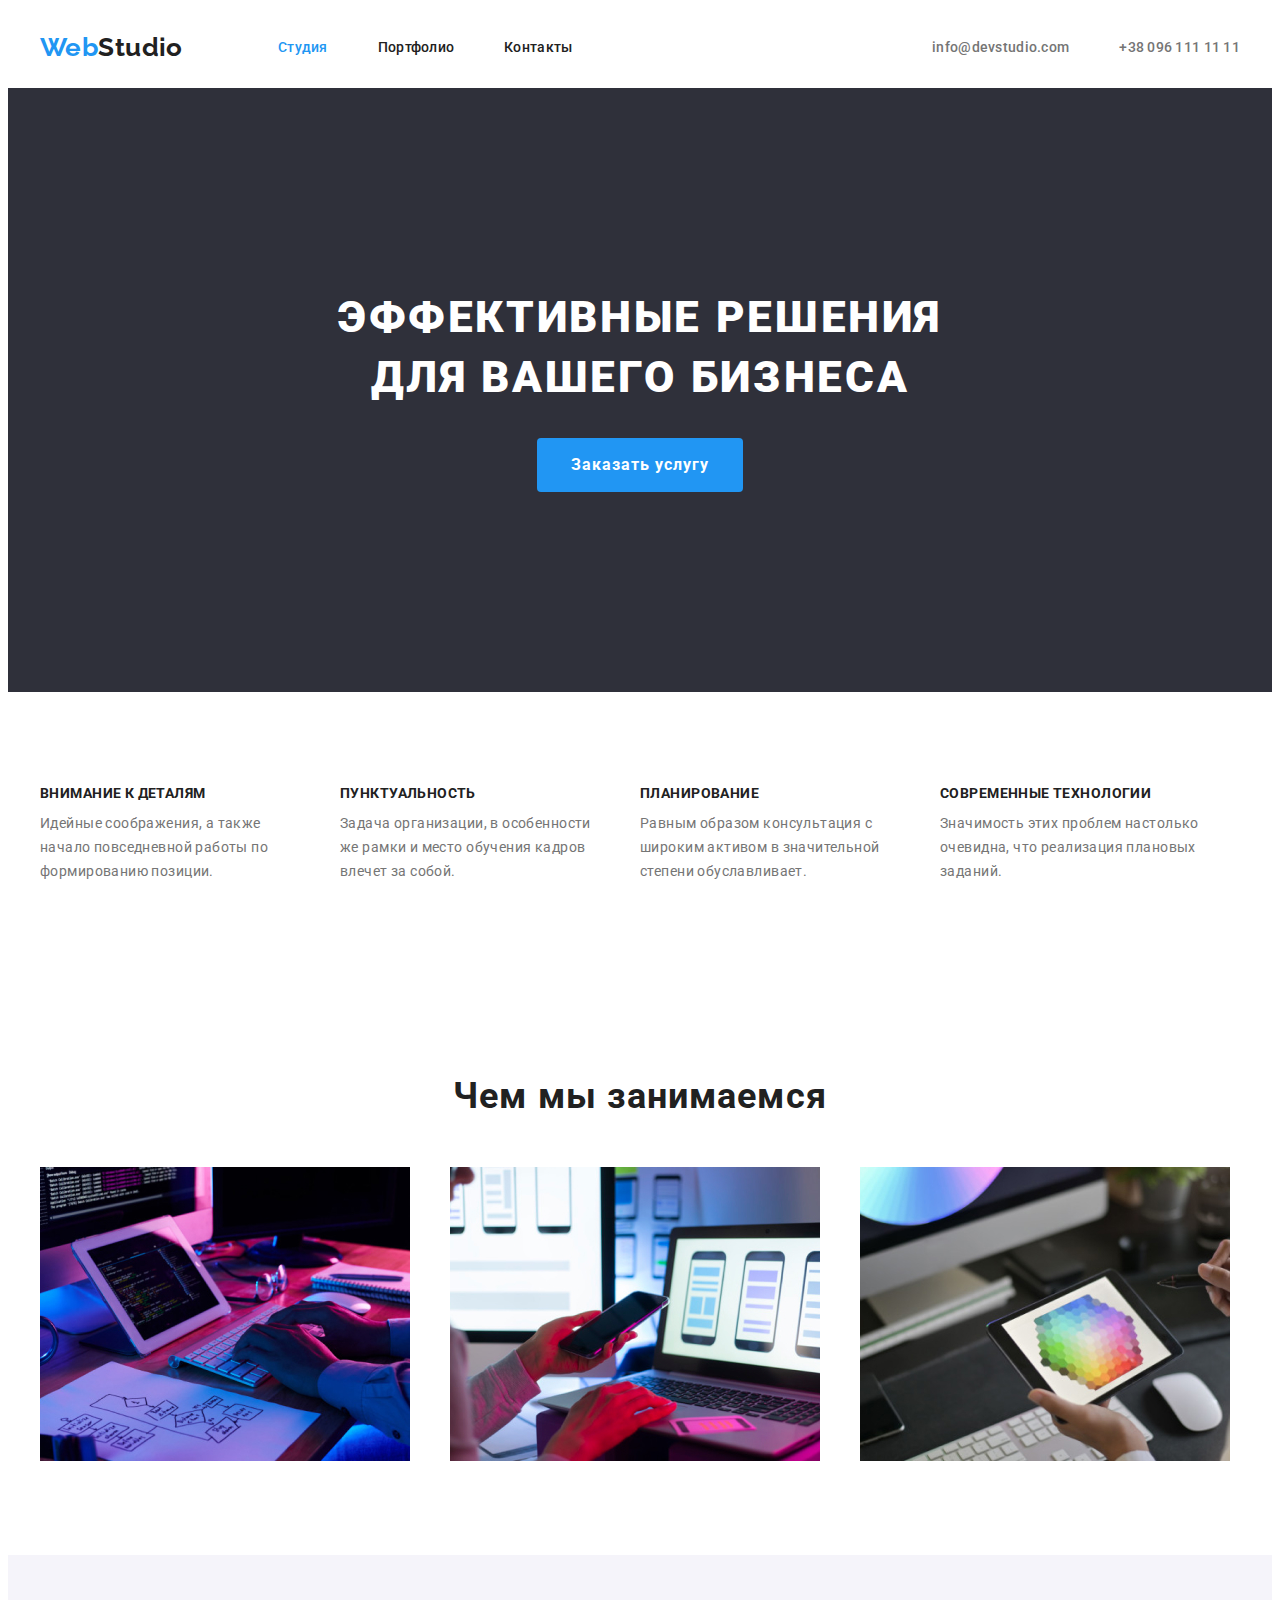
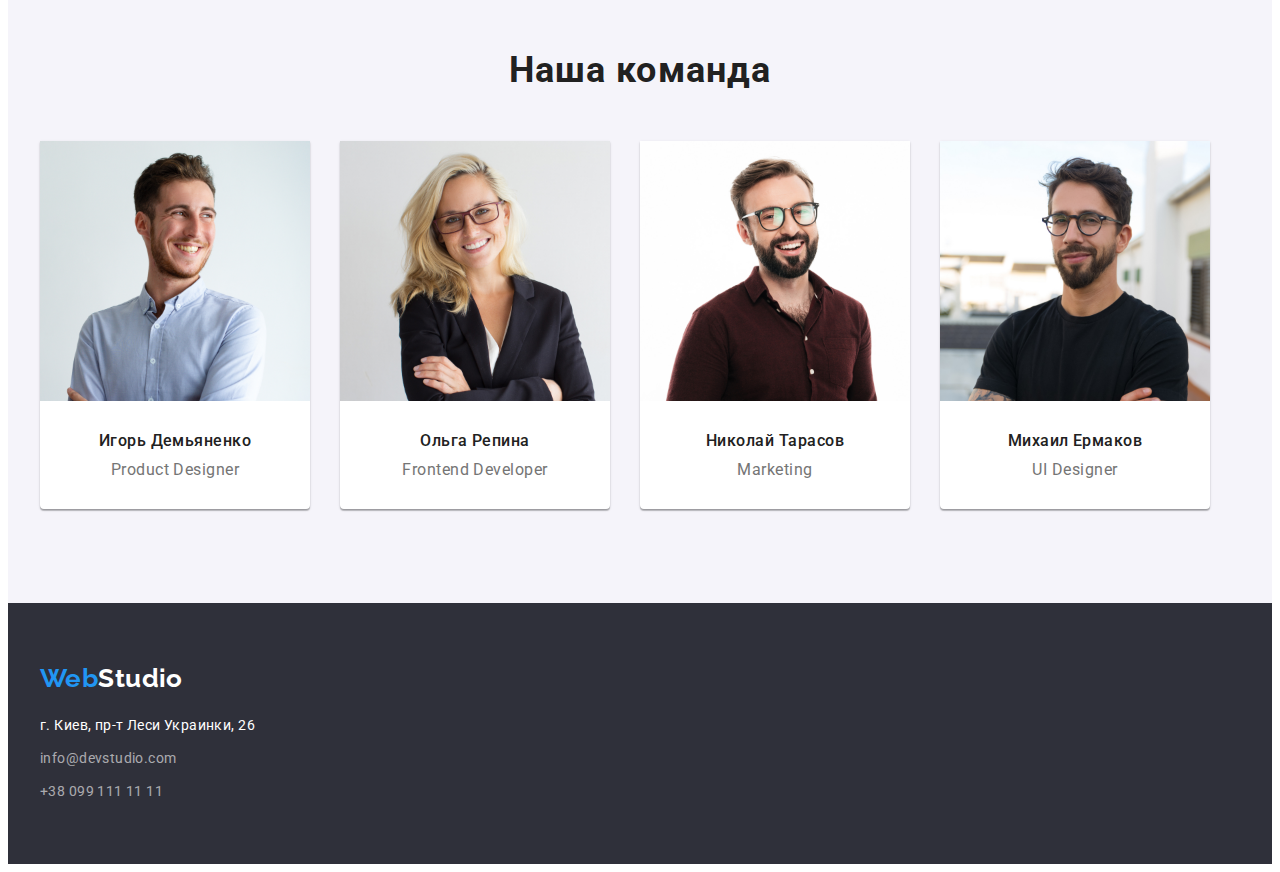
==== index.html @ 16b6916d "changes css and html" ====
<!DOCTYPE html>
<html lang="ru">
  <head>
    <meta charset="utf-8" />
    <meta name="viewport" content="widht=device-widht, initial-scale=1.0" />
    <title>Document</title>
    <link rel="preconnect" href="https://fonts.googleapis.com" />
    <link rel="preconnect" href="https://fonts.gstatic.com" crossorigin />
    <link
      href="https://fonts.googleapis.com/css2?family=Raleway:wght@700&family=Roboto:wght@400;500;700;900&display=swap"
      rel="stylesheet"
    />
    <link
      rel="stylesheet"
      href="https://cdnjs.cloudflare.com/ajax/libs/modern-normalize/1.1.0/modern-normalize.min.css"
      integrity="sha512-wpPYUAdjBVSE4KJnH1VR1HeZfpl1ub8YT/NKx4PuQ5NmX2tKuGu6U/JRp5y+Y8XG2tV+wKQpNHVUX03MfMFn9Q=="
      crossorigin="anonymous"
      referrerpolicy="no-referrer"
    />
    <link rel="stylesheet" href="./css/styles.css" />
  </head>

  <body class="page">
    <!-- Шапка сайта-->
    <header class="header-page">
      <div class="container">
        <div class="box">
          <nav class="header-page-nav">
            <a href="./index.html" class="logo"><span class="accent">Web</span>Studio</a>
            <ul class="site-nav list">
              <li class="list-item"><a href="" class="link current">Студия</a></li>
              <li class="list-item"><a href="./portfolio.html" class="link">Портфолио</a></li>
              <li class="list-item"><a href="" class="link">Контакты</a></li>
            </ul>
          </nav>

          <ul class="contact list">
            <li class="contacts-item">
              <a href="mailto:info@devstudio.com" class="contact-title">info@devstudio.com</a>
            </li>
            <li class="contacts-item">
              <a href="tel:+380991111111" class="contact-title">+38 096 111 11 11</a>
            </li>
          </ul>
        </div>
      </div>
    </header>

    <main>
      <!-- Услуги -->
      <section class="hero">
        <h1 class="hero-title">Эффективные решения для вашего бизнеса</h1>
        <button type="button" class="button">Заказать услугу</button>
      </section>

      <!-- Процесс роботы -->
      <section class="section">
        <div class="container">
          <h2 class="section-title visually-hidden">Процесс роботы</h2>

          <ul class="work-list list">
            <li class="work-item">
              <h3 class="work-title">Внимание к деталям</h3>
              <p>
                Идейные соображения, а также начало повседневной работы по формированию позиции.
              </p>
            </li>
            <li class="work-item">
              <h3 class="work-title">Пунктуальность</h3>
              <p>
                Задача организации, в особенности же рамки и место обучения кадров влечет за собой.
              </p>
            </li>

            <li class="work-item">
              <h3 class="work-title">Планирование</h3>
              <p>
                Равным образом консультация с широким активом в значительной степени обуславливает.
              </p>
            </li>

            <li class="work-item">
              <h3 class="work-title">Современные технологии</h3>
              <p>Значимость этих проблем настолько очевидна, что реализация плановых заданий.</p>
            </li>
          </ul>
        </div>
      </section>

      <!-- Чем мы занимаемся -->
      <section class="section">
        <div class="container">
          <h2 class="section-title">Чем мы занимаемся</h2>
          <ul class="gallery list">
            <li class="gallery-item">
              <img src="./images/img.jpg" alt="Процес работы" width="370" />
            </li>
            <li class="gallery-item">
              <img src="./images/img.1.jpg" alt="Процес работы" width="370" />
            </li>
            <li class="gallery-item">
              <img src="./images/img.2.jpg" alt="Процес работы" width="370" />
            </li>
          </ul>
        </div>
      </section>

      <!-- Наша команда -->

      <section class="section feature">
        <div class="container">
          <h2 class="section-title">Наша команда</h2>

          <ul class="feature-list list">
            <li class="feature-item">
              <img src="./images/icon.jpg" alt="Персонал" width="270" />
              <h3 class="feature-title">Игорь Демьяненко</h3>
              <p class="feature-work">Product Designer</p>
            </li>
            <li class="feature-item">
              <img src="./images/icon.1.jpg" alt="Персонал" width="270" />
              <h3 class="feature-title">Ольга Репина</h3>
              <p class="feature-work">Frontend Developer</p>
            </li>

            <li class="feature-item">
              <img src="./images/icon.2.jpg" alt="Персонал" width="270" />
              <h3 class="feature-title">Николай Тарасов</h3>
              <p class="feature-work">Marketing</p>
            </li>

            <li class="feature-item">
              <img src="./images/icon.3.jpg" alt="Персонал" width="270" />
              <h3 class="feature-title">Михаил Ермаков</h3>
              <p class="feature-work">UI Designer</p>
            </li>
          </ul>
        </div>
      </section>
    </main>

    <!-- Футер -->
    <footer class="adress">
      <div class="container">
        <a href="./index.html" class="logo-footer"
          ><span class="accent">Web</span><span class="accent-logo">Studio</span></a
        >
        <address>
          <ul class="contacts list">
            <li class="contact-adress">
              <a
                href="https://goo.gl/maps/pnNfETj2RrLpbSRX6"
                target="_blank"
                rel="nooper noreferrer"
                class="adress-title"
                >г. Киев, пр-т Леси Украинки, 26</a
              >
            </li>
            <li class="contact-adress">
              <a href="mailto:info@devstudio.com" class="contact-item"> info@devstudio.com</a>
            </li>
            <li class="contact-adress">
              <a href="tel:+380991111111" class="contact-item"> +38 099 111 11 11</a>
            </li>
          </ul>
        </address>
      </div>
    </footer>
  </body>
</html>
---- css/styles.css ----
:root {
  --primary-text-color: #757575;
  --title-text-color: #212121;
  --accent-color: #2196f3;
  --primary-white-color: #ffffff;
  --primary-grey-color: #2f303a;
}

.visually-hidden {
  position: absolute;
  white-space: nowrap;
  width: 1px;
  height: 1px;
  overflow: hidden;
  border: 0;
  padding: 0;
  clip: rect(0 0 0 0);
  clip-path: inset(50%);
  margin: -1px;
}

p,
h1,
h2,
h3,
h4,
h5,
h6 {
  margin: 0;
  padding: 0;
}

ul,
ol {
  margin: 0;
  padding-left: 0;
}

img {
  display: block;
  max-width: 100%;
  height: auto;
}

.container {
  width: 1200px;
  margin: 0 auto;
  padding-left: 15px;
  padding-right: 15px;
  /* outline: 2px solid red; */
}

.box {
  display: flex;
  align-items: center;

  padding-top: 24px;
  padding-bottom: 25px;
}

body {
  background-color: var(--primary-white-color);
  color: var(--primary-text-color);
  font-family: 'Roboto', sans-serif;
  font-size: 14px;
  letter-spacing: 0.03em;
}

.list {
  list-style: none;
}

/* логотип */
.logo {
  color: var(--title-text-color);
  font-family: 'Raleway', sans-serif;
  font-weight: 700;
  text-decoration: none;
  font-size: 26px;
  line-height: 1.19;

  min-width: 145px;
  height: 31px;
  margin-right: 93px;
}

.logo-footer {
  color: var(--title-text-color);
  font-family: 'Raleway', sans-serif;
  font-weight: 700;
  text-decoration: none;
  font-size: 26px;
  line-height: 1.19;
  min-width: 145px;
  height: 31px;
}

.accent {
  color: var(--accent-color);
}
.accent-logo {
  color: var(--primary-white-color);
}

/* header */

.header-page {
  display: flex;
  align-items: center;
}

.header-page-nav {
  display: flex;
  align-items: center;
}

.site-nav {
  display: flex;
}

.site-nav:not(:last-child) {
  margin-left: 50px;
}

.site-nav .link {
  color: var(--title-text-color);
  font-family: 'Roboto', sans-serif;
  font-weight: 500;
  font-size: 14px;
  line-height: 1.14;
  text-decoration: none;
  letter-spacing: 0.02em;
}

.site-nav .link:hover,
.site-nav .link:focus {
  color: var(--accent-color);
}

.site-nav .link.current {
  color: var(--accent-color);
}

.list-item:not(:last-child) {
  margin-right: 50px;
}

/* hero */

.hero {
  background-color: var(--primary-grey-color);
  text-align: center;
  padding-top: 200px;
  padding-bottom: 200px;
}

.hero-title {
  color: var(--primary-white-color);
  font-family: 'Roboto', sans-serif;
  font-weight: 900;
  font-size: 44px;
  line-height: 1.36;
  letter-spacing: 0.06em;
  text-align: center;
  max-width: 696px;
  height: 120px;
  margin-left: auto;
  margin-right: auto;
  margin-bottom: 30px;
  text-transform: uppercase;
}

.section {
  padding-top: 94px;
  padding-bottom: 94px;
}
.section-title {
  color: var(--title-text-color);
  font-family: 'Roboto', sans-serif;
  font-weight: 700;
  font-size: 36px;
  line-height: 1.17;
  letter-spacing: 0.03em;
  text-align: center;
  margin-right: auto;
  margin-left: auto;
  margin-bottom: 50px;
}

.gallery {
  display: flex;
  margin-left: -30px;
}

.gallery-item {
  width: calc((100% - 90px) / 3);
  margin-left: 30px;
}

/* work */
.work-title {
  color: var(--title-text-color);
  font-family: 'Roboto', sans-serif;
  font-weight: 700;
  font-size: 14px;
  line-height: 1.14;
  letter-spacing: 0.03em;
  text-transform: uppercase;
  max-width: 270px;
  margin-bottom: 10px;
}

.work-list {
  display: flex;
  align-items: center;
}

.work-item:not(:last-child) {
  margin-right: 30px;
}

p {
  font-family: 'Roboto' sans-serif;
  font-size: 14px;
  line-height: 1.71;
  letter-spacing: 0.03em;
  text-align: left;
  max-width: 270px;
  height: 75px;
}

/* projects */
.projects {
  display: flex;
  flex-wrap: wrap;

  margin-left: -30px;
  margin-top: -30px;
}
.projects-link {
  color: var(--primary-text-color);
  text-decoration: none;
  font-family: 'Roboto';
  font-size: 16px;
  line-height: 1.88;
  letter-spacing: 0.03em;
  box-sizing: border-box;
}

.projects-title {
  color: var(--title-text-color);
  font-family: 'Roboto', sans-serif;
  font-weight: 700;
  font-size: 18px;
  line-height: 2;
  letter-spacing: 0.06em;
  margin-bottom: 4px;
}

.projects-work {
  font-family: 'Roboto' sans-serif;
  color: var(--primary-text-color);
  font-size: 16px;
  line-height: 1.88;
  letter-spacing: 0.03em;
}

.projects-class {
  padding-top: 20px;
  padding-right: 24px;
  padding-bottom: 20px;
  padding-left: 24px;
  box-sizing: border-box;
  border: 1px solid #eeeeee;
  height: 110px;
  width: 370px;
}

.projects-item {
  flex-basis: calc(100% / 3 - 30px);
  margin-top: 30px;
  margin-left: 30px;
}

/* button */
.button {
  display: block;
  border-radius: 4px;
  padding: 10px 32px;
  min-width: 200px;
  margin-right: auto;
  margin-left: auto;

  background-color: var(--accent-color);
  color: var(--primary-white-color);

  border-color: transparent;
  font-family: 'Roboto', sans-serif;
  font-weight: 700;
  font-size: 16px;
  line-height: 1.88;
  cursor: pointer;
  text-align: center;
  letter-spacing: 0.06em;
}

.button:hover,
.button:focus {
  color: var(--primary-white-color);
}

.button-primary-list {
  display: flex;
  justify-content: center;
  margin-bottom: 50px;
}

.button-primary {
  color: var(--title-text-color);
  font-family: 'Roboto', sans-serif;
  font-size: 16px;
  font-weight: 500;
  line-height: 1.63;
  text-align: center;
  border-color: transparent;
  border-radius: 4px;
  cursor: pointer;
  margin-left: 8px;
}

.button-primary:hover,
.button-primary:focus {
  background-color: var(--accent-color);
  color: var(--primary-white-color);
  border-color: transparent;
}

/* features */

.feature-list {
  display: flex;
  margin-left: -30px;
  text-align: center;
}

.feature-item {
  width: calc((100%-120px) / 4);
  margin-left: 30px;
  background: #ffffff;
  box-shadow: 0px 1px 3px rgba(0, 0, 0, 0.12), 0px 1px 1px rgba(0, 0, 0, 0.14),
    0px 2px 1px rgba(0, 0, 0, 0.2);
  border-radius: 0px 0px 4px 4px;
  height: 368px;
}

.feature {
  background-color: #f5f4fa;
  padding-bottom: 94px;
}

.feature-title {
  color: var(--title-text-color);
  font-family: 'Roboto', sans-serif;
  font-weight: 500;
  font-size: 16px;
  line-height: 1.19;
  letter-spacing: 0.03em;
  margin-top: 30px;
  margin-bottom: 10px;
}

.feature-work {
  font-family: 'Roboto' sans-serif;
  font-size: 16px;
  line-height: 1.19;
  text-align: center;
  letter-spacing: 0.03em;
}

/* contacts */
.contacts-item {
  display: inline-flex;
  align-items: center;
}

.contacts-item:not(:last-child) {
  margin-right: 50px;
}

.adress {
  background-color: var(--primary-grey-color);
  padding-top: 60px;
  padding-bottom: 60px;
}

.contact {
  display: flex;
  margin-left: auto;
}

.contact:not(:last-child) {
  margin-left: 50px;
}

.contact-title {
  color: var(--primary-text-color);
  font-family: 'Roboto', sans-serif;
  font-weight: 500;
  line-height: 1.14;
  font-style: normal;
  text-decoration: none;
  letter-spacing: 0.02em;
}

.contact-item {
  font-family: 'Roboto', sans-serif;
  line-height: 1.71;
  letter-spacing: 0.03em;
  color: rgba(255, 255, 255, 0.6);
  text-decoration: none;
  font-style: normal;
}

.contact-adress:not(:last-child) {
  margin-bottom: 9px;
}
.contact-title:hover,
.contact-item:hover,
.adress-title:hover {
  color: var(--accent-color);
}

.adress-title {
  color: var(--primary-white-color);
  font-family: 'Roboto', sans-serif;
  line-height: 1.71;
  font-style: normal;
  text-decoration: none;
}

.contacts {
  margin-top: 20px;
}
/* цвет основного текста: #212121;
вторичный цвет текста:#757575 ;
цвет h1:#FFFFFF;
цвет контактов в футере: #FFFFFF99 ? 60%   rgba(255, 255, 255, 0.6);
акцент: #2196f3;
цвет фона: #ffffff;
цвет торичного фона: #f5f4fa; */
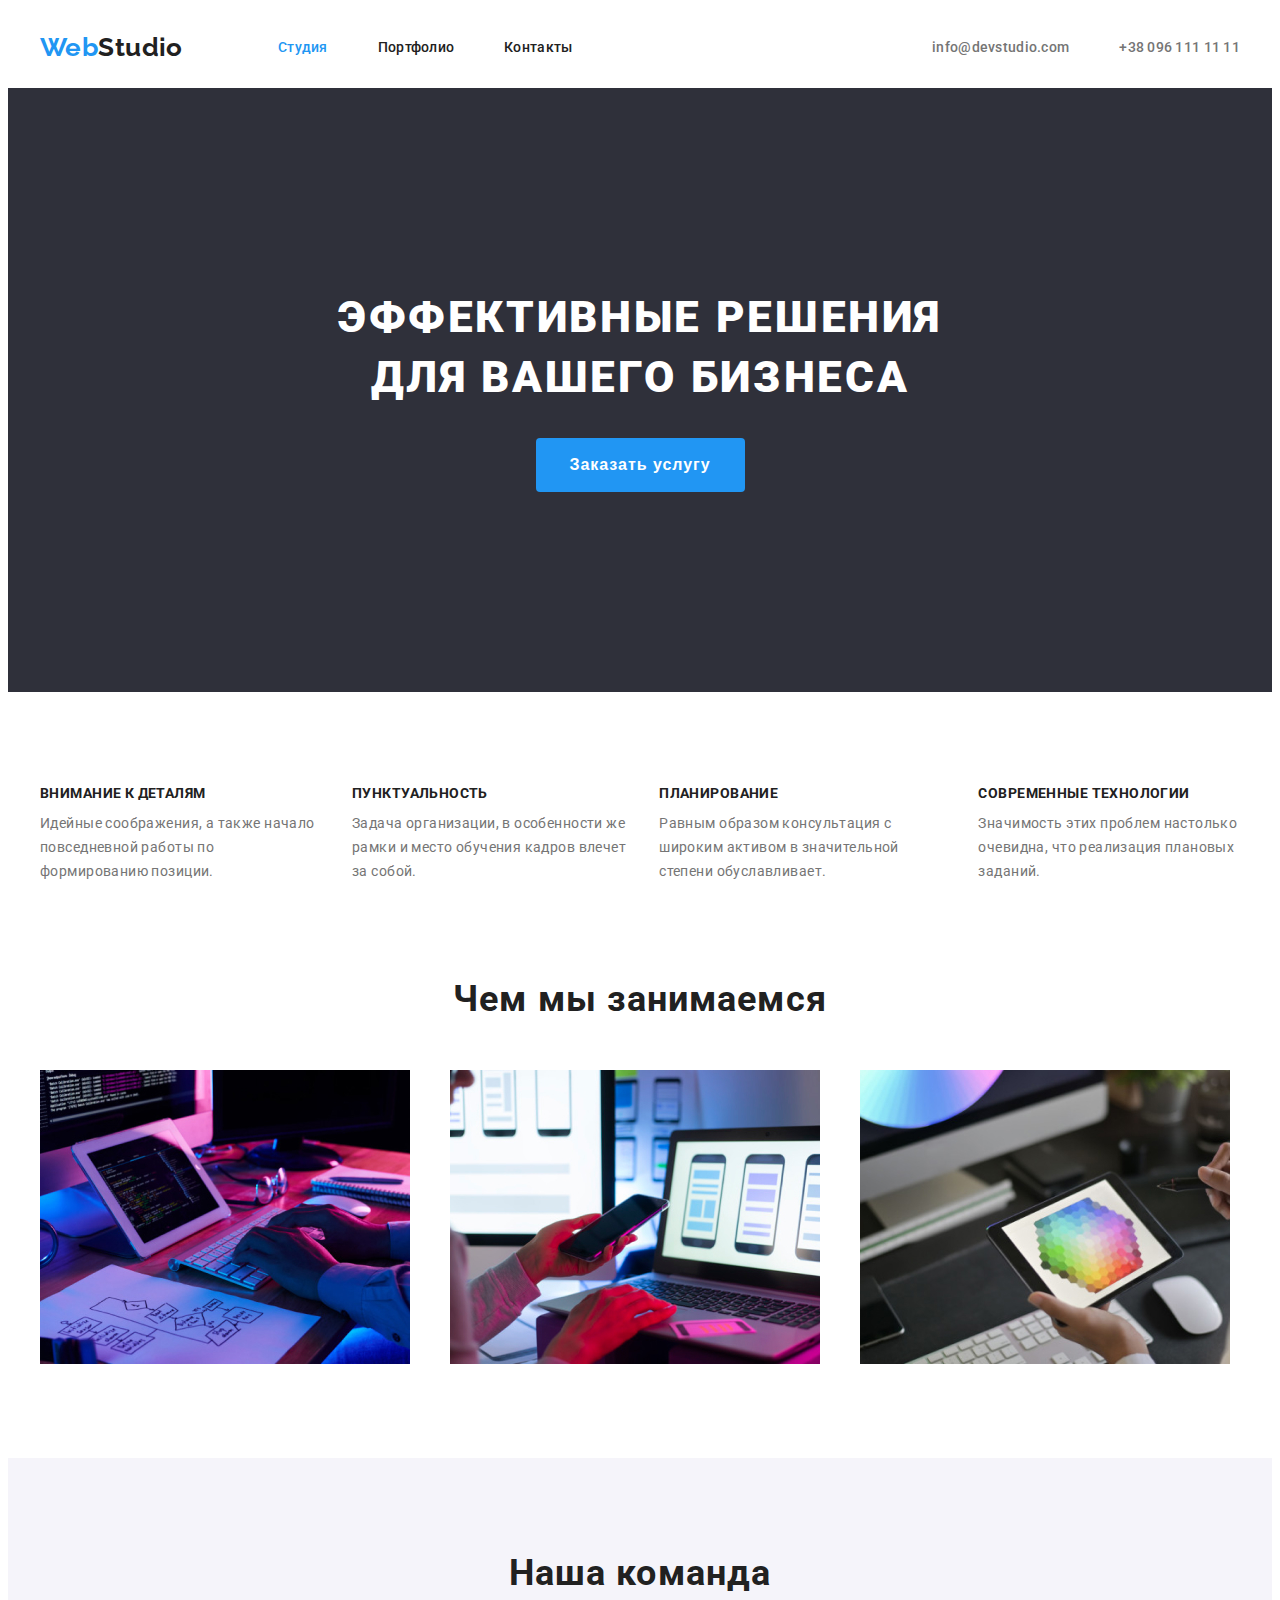
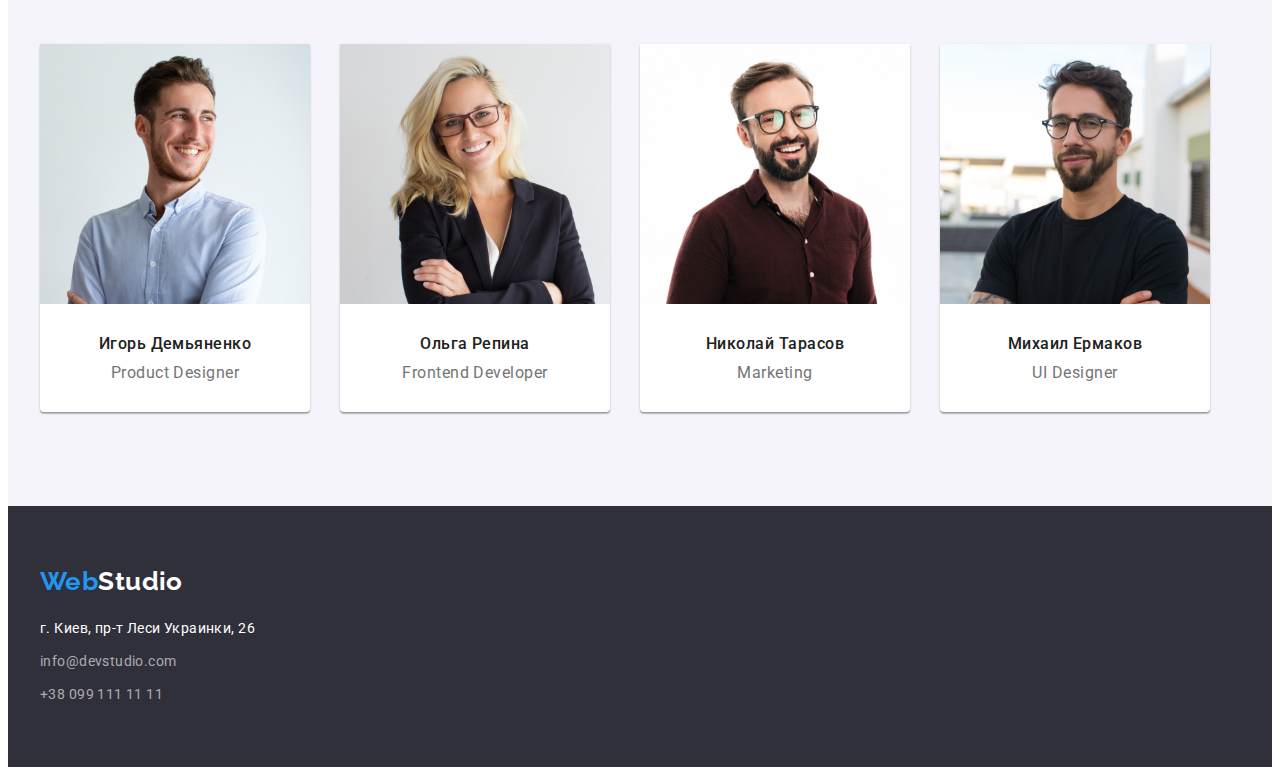
==== commit 551aa42e: "changes files - css" ====
--- a/index.html
+++ b/index.html
@@ -88,7 +88,7 @@
       </section>
 
       <!-- Чем мы занимаемся -->
-      <section class="section">
+      <section class="section section-gallery">
         <div class="container">
           <h2 class="section-title">Чем мы занимаемся</h2>
           <ul class="gallery list">
--- a/css/styles.css
+++ b/css/styles.css
@@ -124,7 +124,6 @@
 
 .site-nav .link {
   color: var(--title-text-color);
-  font-family: 'Roboto', sans-serif;
   font-weight: 500;
   font-size: 14px;
   line-height: 1.14;
@@ -145,6 +144,10 @@
   margin-right: 50px;
 }
 
+.border {
+  border: 1px solid #ececec;
+}
+
 /* hero */
 
 .hero {
@@ -156,7 +159,6 @@
 
 .hero-title {
   color: var(--primary-white-color);
-  font-family: 'Roboto', sans-serif;
   font-weight: 900;
   font-size: 44px;
   line-height: 1.36;
@@ -176,7 +178,6 @@
 }
 .section-title {
   color: var(--title-text-color);
-  font-family: 'Roboto', sans-serif;
   font-weight: 700;
   font-size: 36px;
   line-height: 1.17;
@@ -187,6 +188,10 @@
   margin-bottom: 50px;
 }
 
+.section-gallery {
+  padding-top: 0;
+}
+
 .gallery {
   display: flex;
   margin-left: -30px;
@@ -200,7 +205,6 @@
 /* work */
 .work-title {
   color: var(--title-text-color);
-  font-family: 'Roboto', sans-serif;
   font-weight: 700;
   font-size: 14px;
   line-height: 1.14;
@@ -220,13 +224,10 @@
 }
 
 p {
-  font-family: 'Roboto' sans-serif;
   font-size: 14px;
   line-height: 1.71;
   letter-spacing: 0.03em;
   text-align: left;
-  max-width: 270px;
-  height: 75px;
 }
 
 /* projects */
@@ -240,7 +241,6 @@
 .projects-link {
   color: var(--primary-text-color);
   text-decoration: none;
-  font-family: 'Roboto';
   font-size: 16px;
   line-height: 1.88;
   letter-spacing: 0.03em;
@@ -249,7 +249,6 @@
 
 .projects-title {
   color: var(--title-text-color);
-  font-family: 'Roboto', sans-serif;
   font-weight: 700;
   font-size: 18px;
   line-height: 2;
@@ -258,7 +257,6 @@
 }
 
 .projects-work {
-  font-family: 'Roboto' sans-serif;
   color: var(--primary-text-color);
   font-size: 16px;
   line-height: 1.88;
@@ -271,8 +269,9 @@
   padding-bottom: 20px;
   padding-left: 24px;
   box-sizing: border-box;
-  border: 1px solid #eeeeee;
-  height: 110px;
+  border-left: 1px solid #eeeeee;
+  border-right: 1px solid #eeeeee;
+  border-bottom: 1px solid #eeeeee;
   width: 370px;
 }
 
@@ -295,7 +294,6 @@
   color: var(--primary-white-color);
 
   border-color: transparent;
-  font-family: 'Roboto', sans-serif;
   font-weight: 700;
   font-size: 16px;
   line-height: 1.88;
@@ -317,7 +315,6 @@
 
 .button-primary {
   color: var(--title-text-color);
-  font-family: 'Roboto', sans-serif;
   font-size: 16px;
   font-weight: 500;
   line-height: 1.63;
@@ -326,6 +323,9 @@
   border-radius: 4px;
   cursor: pointer;
   margin-left: 8px;
+  padding: 6px 22px;
+  box-shadow: 0px 3px 1px rgba(0, 0, 0, 0.1), 0px 1px 2px rgba(0, 0, 0, 0.08),
+    0px 2px 2px rgba(0, 0, 0, 0.12);
 }
 
 .button-primary:hover,
@@ -350,7 +350,6 @@
   box-shadow: 0px 1px 3px rgba(0, 0, 0, 0.12), 0px 1px 1px rgba(0, 0, 0, 0.14),
     0px 2px 1px rgba(0, 0, 0, 0.2);
   border-radius: 0px 0px 4px 4px;
-  height: 368px;
 }
 
 .feature {
@@ -360,7 +359,6 @@
 
 .feature-title {
   color: var(--title-text-color);
-  font-family: 'Roboto', sans-serif;
   font-weight: 500;
   font-size: 16px;
   line-height: 1.19;
@@ -370,11 +368,11 @@
 }
 
 .feature-work {
-  font-family: 'Roboto' sans-serif;
   font-size: 16px;
   line-height: 1.19;
   text-align: center;
   letter-spacing: 0.03em;
+  margin-bottom: 30px;
 }
 
 /* contacts */
@@ -404,7 +402,6 @@
 
 .contact-title {
   color: var(--primary-text-color);
-  font-family: 'Roboto', sans-serif;
   font-weight: 500;
   line-height: 1.14;
   font-style: normal;
@@ -413,7 +410,6 @@
 }
 
 .contact-item {
-  font-family: 'Roboto', sans-serif;
   line-height: 1.71;
   letter-spacing: 0.03em;
   color: rgba(255, 255, 255, 0.6);
@@ -432,7 +428,6 @@
 
 .adress-title {
   color: var(--primary-white-color);
-  font-family: 'Roboto', sans-serif;
   line-height: 1.71;
   font-style: normal;
   text-decoration: none;
